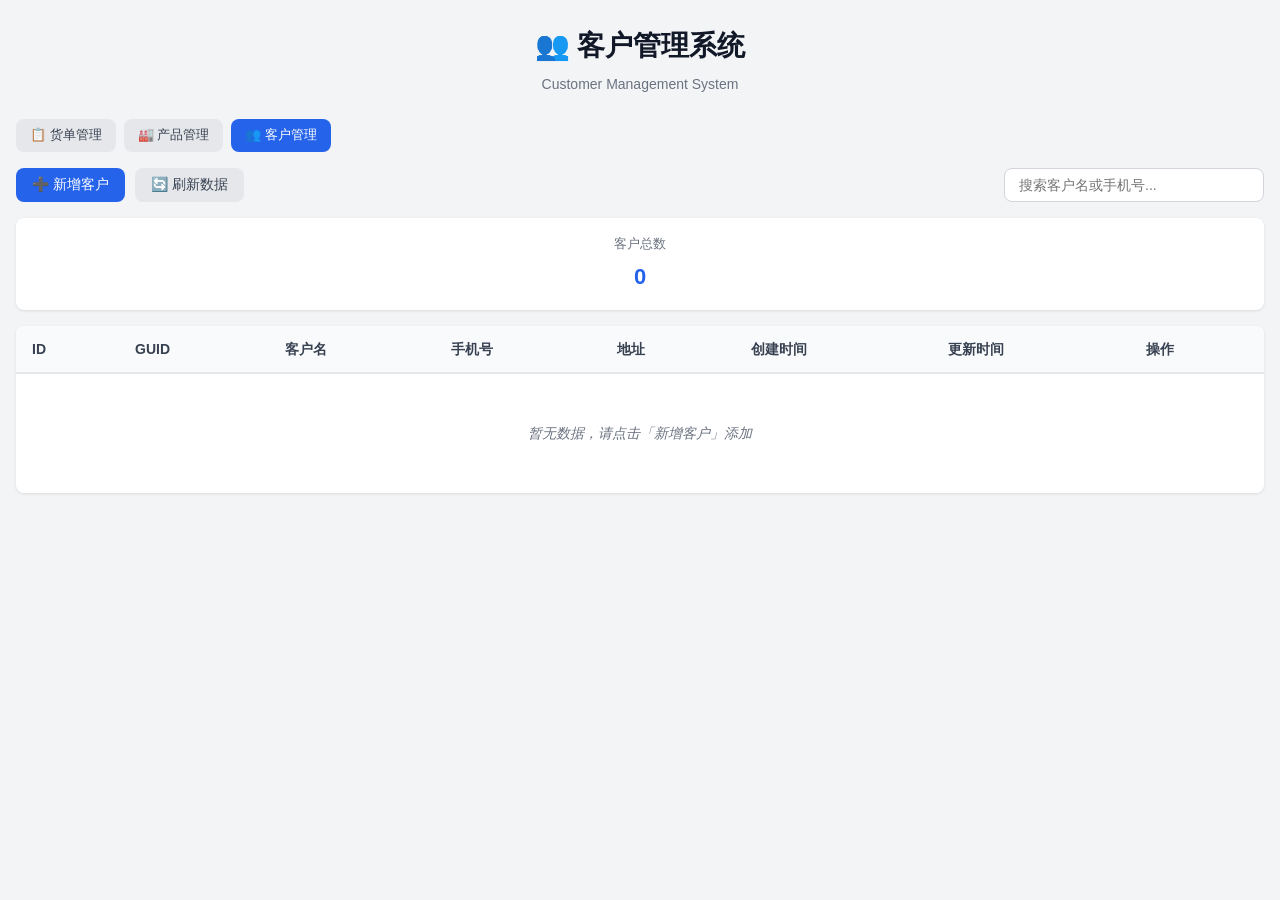
==== src/main/resources/static/customer.html @ 350612c0 "feat: 新增客户管理模块（客户名、手机号、地址）并完善三模块导航" ====
<!DOCTYPE html>
<html lang="zh-CN">
<head>
    <meta charset="UTF-8">
    <meta name="viewport" content="width=device-width, initial-scale=1.0">
    <title>客户管理</title>
    <link rel="stylesheet" href="css/style.css">
    <style>
        body { background: var(--gray-100); }
        .page-nav {
            display: flex;
            gap: 8px;
            margin-bottom: 16px;
        }
        .page-nav a {
            padding: 6px 14px;
            border-radius: var(--radius);
            background: var(--gray-200);
            color: var(--gray-700);
            text-decoration: none;
            font-size: 13px;
            transition: background 0.2s;
        }
        .page-nav a:hover { background: var(--gray-300); }
        .page-nav a.active {
            background: var(--primary);
            color: #fff;
        }
        .data-table th:nth-child(3),
        .data-table td:nth-child(3) {
            text-align: left;
        }
    </style>
</head>
<body>
    <div class="container">
        <div class="header">
            <h1>👥 客户管理系统</h1>
            <p class="subtitle">Customer Management System</p>
        </div>

        <!-- 页面导航 -->
        <div class="page-nav">
            <a href="index.html">📋 货单管理</a>
            <a href="product.html">🏭 产品管理</a>
            <a href="customer.html" class="active">👥 客户管理</a>
        </div>

        <!-- 操作区 -->
        <div class="toolbar">
            <button class="btn btn-primary" onclick="openModal('add')">➕ 新增客户</button>
            <button class="btn btn-secondary" onclick="loadData()">🔄 刷新数据</button>
            <div class="search-box">
                <input type="text" id="searchInput" placeholder="搜索客户名或手机号..." oninput="handleSearch()">
            </div>
        </div>

        <!-- 统计区 -->
        <div class="stats">
            <div class="stat-item">
                <span class="stat-label">客户总数</span>
                <span class="stat-value" id="totalCount">0</span>
            </div>
        </div>

        <!-- 表格区 -->
        <div class="table-wrapper">
            <table class="data-table" id="customerTable">
                <thead>
                    <tr>
                        <th>ID</th>
                        <th>GUID</th>
                        <th>客户名</th>
                        <th>手机号</th>
                        <th>地址</th>
                        <th>创建时间</th>
                        <th>更新时间</th>
                        <th>操作</th>
                    </tr>
                </thead>
                <tbody id="tableBody">
                    <tr class="empty-row">
                        <td colspan="8">暂无数据，请点击「新增客户」添加</td>
                    </tr>
                </tbody>
            </table>
        </div>

        <!-- 分页区 -->
        <div class="pagination" id="pagination"></div>
    </div>

    <!-- 弹窗：新增 / 编辑 -->
    <div class="modal-overlay" id="formModal" style="display: none;">
        <div class="modal">
            <div class="modal-header">
                <h3 id="modalTitle">新增客户</h3>
                <button class="modal-close" onclick="closeModal()">×</button>
            </div>
            <form id="customerForm" onsubmit="submitForm(event)">
                <input type="hidden" id="editId">
                <div class="form-group" style="margin-bottom: 14px;">
                    <label>客户名 <span class="required">*</span></label>
                    <input type="text" id="customerName" required maxlength="200" placeholder="例如：张三">
                </div>
                <div class="form-group" style="margin-bottom: 14px;">
                    <label>手机号</label>
                    <input type="text" id="phone" maxlength="20" placeholder="例如：13800138000">
                </div>
                <div class="form-group" style="margin-bottom: 14px;">
                    <label>地址</label>
                    <textarea id="address" maxlength="500" rows="2" placeholder="例如：湖北省武汉市洪山区..."></textarea>
                </div>
                <div class="form-actions">
                    <button type="button" class="btn btn-cancel" onclick="closeModal()">取消</button>
                    <button type="submit" class="btn btn-primary">保存</button>
                </div>
            </form>
        </div>
    </div>

    <!-- 确认删除弹窗 -->
    <div class="modal-overlay" id="confirmModal" style="display: none;">
        <div class="modal modal-sm">
            <div class="modal-header">
                <h3>确认删除</h3>
                <button class="modal-close" onclick="closeConfirm()">×</button>
            </div>
            <div class="modal-body">
                <p>确定要删除这个客户吗？此操作不可撤销。</p>
            </div>
            <div class="form-actions">
                <button type="button" class="btn btn-cancel" onclick="closeConfirm()">取消</button>
                <button type="button" class="btn btn-danger" onclick="confirmDelete()">确认删除</button>
            </div>
        </div>
    </div>

    <script src="js/customer_app.js"></script>
</body>
</html>
---- src/main/resources/static/css/style.css ----
/* ============================================
   货单管理系统 — 样式表
   ============================================ */

:root {
    --primary: #2563eb;
    --primary-hover: #1d4ed8;
    --danger: #dc2626;
    --danger-hover: #b91c1c;
    --success: #16a34a;
    --gray-50: #f9fafb;
    --gray-100: #f3f4f6;
    --gray-200: #e5e7eb;
    --gray-300: #d1d5db;
    --gray-500: #6b7280;
    --gray-700: #374151;
    --gray-900: #111827;
    --shadow: 0 1px 3px rgba(0,0,0,0.1);
    --shadow-md: 0 4px 6px -1px rgba(0,0,0,0.1);
    --radius: 8px;
}

* { margin: 0; padding: 0; box-sizing: border-box; }

body {
    font-family: -apple-system, BlinkMacSystemFont, "Segoe UI", Roboto,
                 "Helvetica Neue", Arial, sans-serif;
    background: var(--gray-100);
    color: var(--gray-900);
    line-height: 1.6;
}

.container {
    max-width: 1400px;
    margin: 0 auto;
    padding: 24px 16px;
}

/* ---- 标题 ---- */
.header {
    text-align: center;
    margin-bottom: 24px;
}
.header h1 {
    font-size: 28px;
    font-weight: 700;
    color: var(--gray-900);
}
.subtitle {
    color: var(--gray-500);
    font-size: 14px;
    margin-top: 4px;
}

/* ---- 工具栏 ---- */
.toolbar {
    display: flex;
    gap: 10px;
    align-items: center;
    margin-bottom: 16px;
    flex-wrap: wrap;
}
.search-box {
    margin-left: auto;
}
.search-box input {
    padding: 8px 14px;
    border: 1px solid var(--gray-300);
    border-radius: var(--radius);
    width: 260px;
    font-size: 14px;
    outline: none;
    transition: border-color 0.2s;
}
.search-box input:focus {
    border-color: var(--primary);
}

/* ---- 按钮 ---- */
.btn {
    padding: 8px 16px;
    border: none;
    border-radius: var(--radius);
    font-size: 14px;
    font-weight: 500;
    cursor: pointer;
    transition: background 0.2s, opacity 0.2s;
    white-space: nowrap;
}
.btn-primary {
    background: var(--primary);
    color: #fff;
}
.btn-primary:hover { background: var(--primary-hover); }
.btn-secondary {
    background: var(--gray-200);
    color: var(--gray-700);
}
.btn-secondary:hover { background: var(--gray-300); }
.btn-cancel {
    background: var(--gray-100);
    color: var(--gray-700);
    border: 1px solid var(--gray-300);
}
.btn-cancel:hover { background: var(--gray-200); }
.btn-danger {
    background: var(--danger);
    color: #fff;
}
.btn-danger:hover { background: var(--danger-hover); }
.btn-sm {
    padding: 4px 10px;
    font-size: 12px;
}

/* ---- 统计卡片 ---- */
.stats {
    display: flex;
    gap: 16px;
    margin-bottom: 16px;
}
.stat-item {
    background: #fff;
    border-radius: var(--radius);
    padding: 16px 24px;
    box-shadow: var(--shadow);
    min-width: 160px;
    flex: 1;
    text-align: center;
}
.stat-label {
    display: block;
    color: var(--gray-500);
    font-size: 13px;
    margin-bottom: 4px;
}
.stat-value {
    display: block;
    font-size: 22px;
    font-weight: 700;
    color: var(--primary);
}

/* ---- 表格 ---- */
.table-wrapper {
    background: #fff;
    border-radius: var(--radius);
    box-shadow: var(--shadow);
    overflow: hidden;
    overflow-x: auto;
}
.data-table {
    width: 100%;
    border-collapse: collapse;
    font-size: 14px;
}
.data-table thead {
    background: var(--gray-50);
    border-bottom: 2px solid var(--gray-200);
}
.data-table th {
    padding: 12px 16px;
    text-align: left;
    font-weight: 600;
    color: var(--gray-700);
    white-space: nowrap;
}
.data-table td {
    padding: 10px 16px;
    border-bottom: 1px solid var(--gray-100);
    color: var(--gray-900);
}
.data-table tbody tr:hover {
    background: var(--gray-50);
}
.data-table tbody tr:last-child td {
    border-bottom: none;
}
.empty-row td {
    text-align: center;
    color: var(--gray-500);
    padding: 48px;
    font-style: italic;
}
.amount {
    font-weight: 600;
    color: var(--danger);
}

/* ---- 操作按钮 ---- */
.actions {
    display: flex;
    gap: 6px;
}

/* ---- 弹窗 ---- */
.modal-overlay {
    position: fixed;
    inset: 0;
    background: rgba(0,0,0,0.4);
    display: flex;
    align-items: center;
    justify-content: center;
    z-index: 1000;
}
.modal {
    background: #fff;
    border-radius: var(--radius);
    box-shadow: var(--shadow-md);
    width: 560px;
    max-width: 95vw;
    max-height: 90vh;
    overflow-y: auto;
}
.modal-sm { width: 380px; }
.modal-header {
    display: flex;
    justify-content: space-between;
    align-items: center;
    padding: 16px 20px;
    border-bottom: 1px solid var(--gray-200);
}
.modal-header h3 { font-size: 16px; font-weight: 600; }
.modal-close {
    background: none;
    border: none;
    font-size: 22px;
    cursor: pointer;
    color: var(--gray-500);
    line-height: 1;
}
.modal-close:hover { color: var(--gray-900); }
.modal-body { padding: 20px; }

/* ---- 表单 ---- */
form {
    padding: 20px;
}
.form-row {
    display: flex;
    gap: 16px;
    margin-bottom: 14px;
}
.form-group {
    flex: 1;
    display: flex;
    flex-direction: column;
    gap: 4px;
}
.form-group.full-width { width: 100%; }
.form-group label {
    font-size: 13px;
    font-weight: 500;
    color: var(--gray-700);
}
.required { color: var(--danger); }
.form-group input,
.form-group textarea {
    padding: 8px 12px;
    border: 1px solid var(--gray-300);
    border-radius: var(--radius);
    font-size: 14px;
    outline: none;
    transition: border-color 0.2s;
    font-family: inherit;
}
.form-group input:focus,
.form-group textarea:focus {
    border-color: var(--primary);
}
.form-actions {
    display: flex;
    justify-content: flex-end;
    gap: 10px;
    padding: 16px 20px;
    border-top: 1px solid var(--gray-200);
}

/* ---- 分页 ---- */
.pagination {
    display: flex;
    justify-content: center;
    gap: 6px;
    margin-top: 16px;
    flex-wrap: wrap;
}
.page-btn {
    padding: 6px 12px;
    border: 1px solid var(--gray-300);
    border-radius: var(--radius);
    background: #fff;
    cursor: pointer;
    font-size: 14px;
    transition: all 0.2s;
}
.page-btn:hover { background: var(--gray-100); }
.page-btn.active {
    background: var(--primary);
    color: #fff;
    border-color: var(--primary);
}
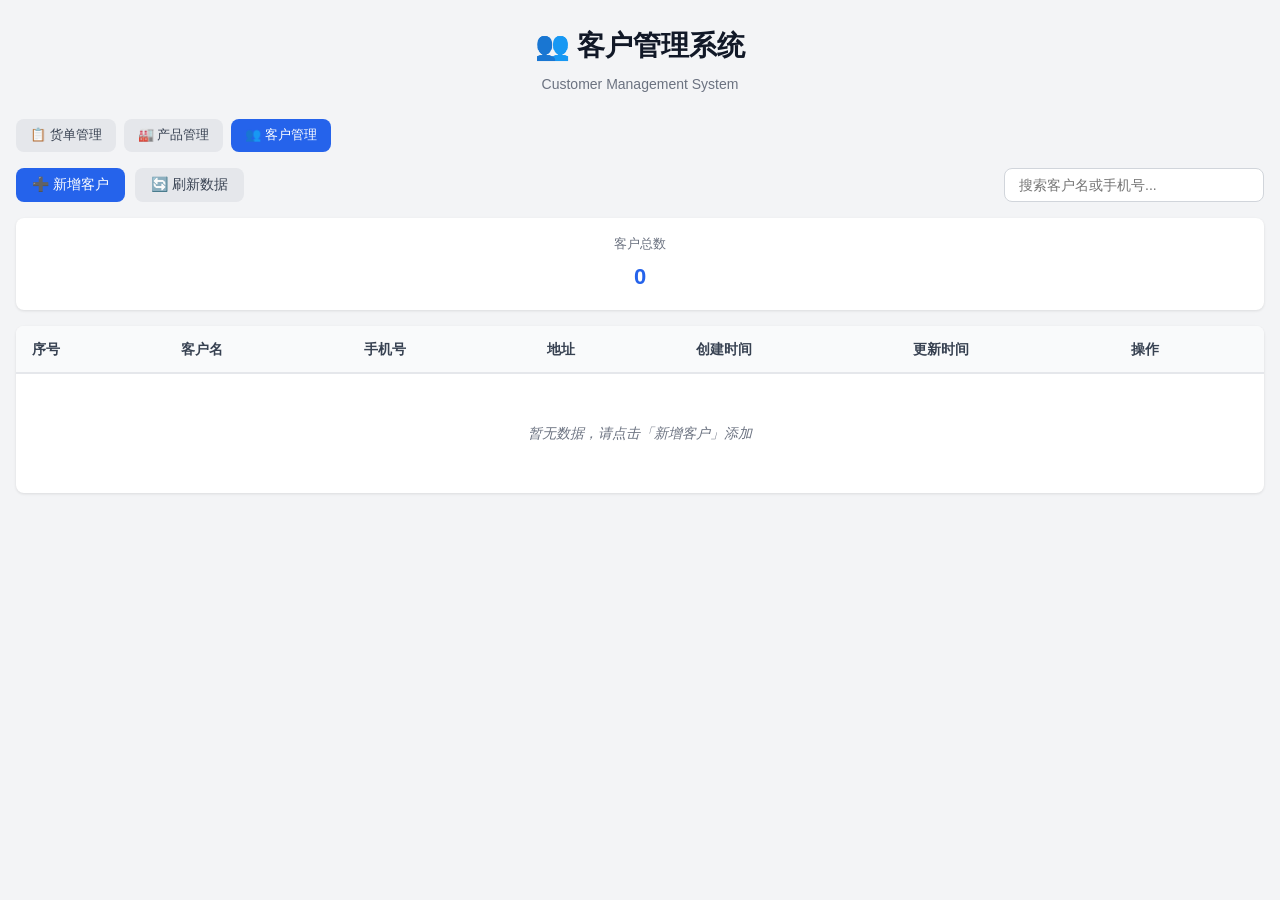
==== commit 92a2dafd: "refactor: 列表页移除 ID/GUID 列，换为前端递增序号 - 产品表和客户表列表：去掉数据库 ID 和 GUID 列 - 新增前端序号列（根据分页计算：序号 = (页码-1)×每页条数+行" ====
--- a/src/main/resources/static/customer.html
+++ b/src/main/resources/static/customer.html
@@ -68,8 +68,7 @@
             <table class="data-table" id="customerTable">
                 <thead>
                     <tr>
-                        <th>ID</th>
-                        <th>GUID</th>
+                        <th>序号</th>
                         <th>客户名</th>
                         <th>手机号</th>
                         <th>地址</th>
